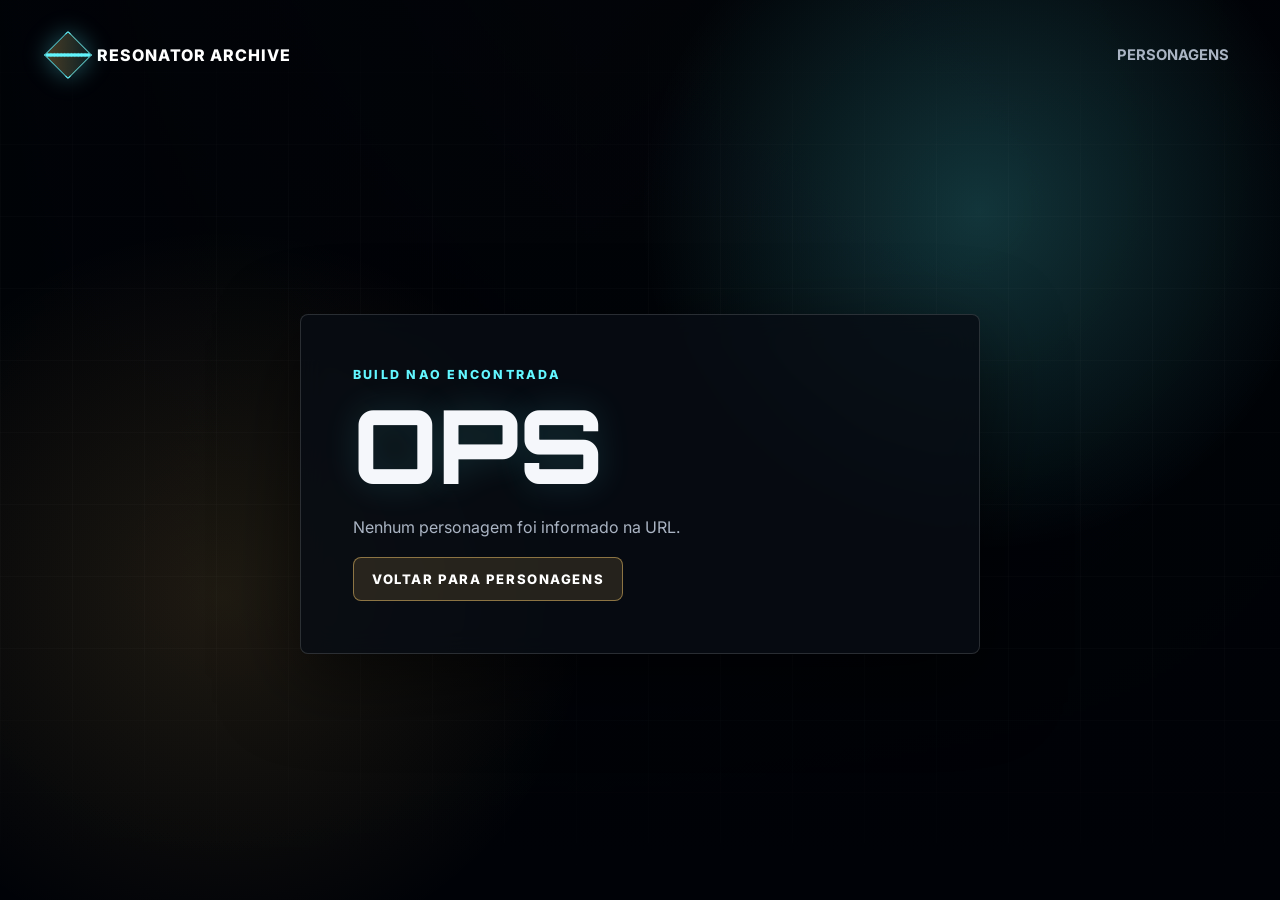
==== build.html @ 3ca19455 "Adicionando projeto" ====
<!DOCTYPE html>
<html lang="pt-BR">
  <head>
    <meta charset="UTF-8" />
    <meta name="viewport" content="width=device-width, initial-scale=1.0" />
    <title>Build | Resonator Archive</title>
    <link rel="preconnect" href="https://fonts.googleapis.com" />
    <link rel="preconnect" href="https://fonts.gstatic.com" crossorigin />
    <link
      href="https://fonts.googleapis.com/css2?family=Inter:wght@400;500;600;700;800&family=Orbitron:wght@600;700;800&display=swap"
      rel="stylesheet"
    />
    <link rel="stylesheet" href="style.css" />
  </head>
  <body>
    <main class="build-page">
      <div class="cinematic-bg" aria-hidden="true"></div>
      <div class="ambient-grid" aria-hidden="true"></div>

      <header class="topbar">
        <a class="brand" href="index.html" aria-label="Voltar para Resonator Archive">
          <span class="brand-mark"></span>
          <span>Resonator Archive</span>
        </a>
        <nav class="nav-links" aria-label="Navegacao">
          <a href="index.html">Personagens</a>
        </nav>
      </header>

      <section class="build-shell" id="buildRoot" aria-live="polite"></section>
    </main>

    <script src="script.js"></script>
    <script>
      function getCharacterNameFromUrl() {
        const params = new URLSearchParams(window.location.search);

        return params.get("char");
      }

      function findCharacterByName(name) {
        return characters.find((character) => character.name === name);
      }

      function getBuildValue(character, label) {
        const item = character.build.find((buildItem) => buildItem.startsWith(`${label}:`));

        return item ? item.replace(`${label}:`, "").trim() : "Nao informado";
      }

      function getTalentFocus(character) {
        return character.talents && character.talents.length > 0
          ? character.talents
          : ["Talentos nao informados"];
      }

      function renderBuildError(root, message) {
        root.innerHTML = `
          <article class="build-card build-error">
            <p class="eyebrow">Build nao encontrada</p>
            <h1>Ops</h1>
            <p>${message}</p>
            <a class="build-back-link" href="index.html">Voltar para personagens</a>
          </article>
        `;
      }

      function renderCharacterBuild(character) {
        const root = document.querySelector("#buildRoot");
        const weapon = getBuildValue(character, "Arma");
        const echoSet = getBuildValue(character, "Echo Set");
        const stats = getBuildValue(character, "Stats");
        const talents = getTalentFocus(character);

        root.innerHTML = `
          <article class="build-card">
            <div class="build-portrait">
              <img src="${character.image}" alt="${character.name}" />
            </div>
            <div class="build-content">
              <p class="eyebrow">${character.role}</p>
              <h1>${character.name}</h1>
              <div class="build-stats-grid">
                <section class="build-stat">
                  <span>Arma</span>
                  <strong>${weapon}</strong>
                </section>
                <section class="build-stat">
                  <span>Echo Set</span>
                  <strong>${echoSet}</strong>
                </section>
                <section class="build-stat">
                  <span>Stats principais</span>
                  <strong>${stats}</strong>
                </section>
              </div>
              <section class="talent-focus">
                <span>Talentos para focar</span>
                <ol>
                  ${talents.map((talent) => `<li>${talent}</li>`).join("")}
                </ol>
              </section>
              <a class="build-back-link" href="index.html">Voltar para personagens</a>
            </div>
          </article>
        `;
      }

      function initBuildPage() {
        const root = document.querySelector("#buildRoot");
        const characterName = getCharacterNameFromUrl();

        if (!characterName) {
          renderBuildError(root, "Nenhum personagem foi informado na URL.");
          return;
        }

        const character = findCharacterByName(characterName);

        if (!character) {
          renderBuildError(root, `Personagem "${characterName}" nao encontrado.`);
          return;
        }

        renderCharacterBuild(character);
      }

      initBuildPage();
    </script>
  </body>
</html>
---- style.css ----
:root {
  --bg: #05070b;
  --panel: rgba(8, 13, 20, 0.9);
  --panel-strong: rgba(11, 20, 31, 0.96);
  --text: #f5f7fb;
  --muted: #aab4c3;
  --line: rgba(255, 255, 255, 0.14);
  --accent: #62f6ff;
  --accent-2: #f4c66a;
  --danger: #ff6b8a;
  --shadow: 0 24px 80px rgba(0, 0, 0, 0.55);
  --ease: 280ms ease-in-out;
}

* {
  box-sizing: border-box;
}

html {
  scroll-behavior: smooth;
}

body {
  min-height: 100vh;
  margin: 0;
  overflow-x: hidden;
  background: var(--bg);
  color: var(--text);
  font-family: "Inter", system-ui, -apple-system, BlinkMacSystemFont, "Segoe UI", sans-serif;
}

body.details-open {
  overflow: hidden;
}

a {
  color: inherit;
  text-decoration: none;
}

button {
  font: inherit;
}

.site-shell {
  min-height: 100vh;
}

.hero-section {
  position: relative;
  min-height: 100vh;
  padding: 28px clamp(18px, 4vw, 64px) 46px;
  overflow: hidden;
  isolation: isolate;
}

.cinematic-bg {
  position: absolute;
  inset: 0;
  z-index: -3;
  background:
    linear-gradient(90deg, rgba(5, 7, 11, 0.94) 0%, rgba(5, 7, 11, 0.52) 46%, rgba(5, 7, 11, 0.9) 100%),
    linear-gradient(180deg, rgba(5, 7, 11, 0.28) 0%, #05070b 94%),
    url("https://images4.alphacoders.com/133/1333055.jpeg") center / cover;
  transform: scale(1.02);
  filter: saturate(1.08) contrast(1.04);
}

.cinematic-bg::after {
  content: "";
  position: absolute;
  inset: 0;
  background:
    radial-gradient(circle at 76% 24%, rgba(98, 246, 255, 0.2), transparent 28%),
    radial-gradient(circle at 18% 66%, rgba(244, 198, 106, 0.12), transparent 30%);
}

.ambient-grid {
  position: absolute;
  inset: 0;
  z-index: -2;
  opacity: 0.22;
  background-image:
    linear-gradient(rgba(255, 255, 255, 0.08) 1px, transparent 1px),
    linear-gradient(90deg, rgba(255, 255, 255, 0.08) 1px, transparent 1px);
  background-size: 72px 72px;
  mask-image: linear-gradient(to bottom, transparent, black 22%, black 72%, transparent);
}

.topbar {
  display: flex;
  align-items: center;
  justify-content: space-between;
  gap: 24px;
  min-height: 54px;
  animation: slideDown 700ms ease-in-out both;
}

.brand {
  display: inline-flex;
  align-items: center;
  gap: 12px;
  color: #ffffff;
  font-weight: 800;
  letter-spacing: 0.06em;
  text-transform: uppercase;
}

.brand-mark {
  width: 34px;
  height: 34px;
  border: 1px solid rgba(98, 246, 255, 0.75);
  background:
    linear-gradient(135deg, transparent 46%, var(--accent) 47%, var(--accent) 53%, transparent 54%),
    linear-gradient(45deg, rgba(244, 198, 106, 0.3), rgba(98, 246, 255, 0.12));
  box-shadow: 0 0 24px rgba(98, 246, 255, 0.34);
  transform: rotate(45deg);
}

.nav-links {
  display: flex;
  gap: clamp(14px, 3vw, 34px);
  color: var(--muted);
  font-size: 0.92rem;
  font-weight: 700;
  text-transform: uppercase;
}

.nav-links a {
  transition: color var(--ease), text-shadow var(--ease);
}

.nav-links a:hover {
  color: var(--text);
  text-shadow: 0 0 18px rgba(98, 246, 255, 0.45);
}

.hero-content {
  max-width: 820px;
  padding-top: clamp(54px, 10vh, 104px);
  animation: fadeRise 800ms ease-in-out both 80ms;
}

.eyebrow,
.section-heading p,
.details-kicker {
  margin: 0 0 12px;
  color: var(--accent);
  font-size: 0.78rem;
  font-weight: 800;
  letter-spacing: 0.18em;
  text-transform: uppercase;
}

h1,
h2,
h3 {
  margin: 0;
  line-height: 1;
}

h1 {
  max-width: 760px;
  font-family: "Orbitron", sans-serif;
  font-size: clamp(3rem, 8vw, 7.4rem);
  font-weight: 800;
  text-transform: uppercase;
  text-shadow: 0 0 34px rgba(98, 246, 255, 0.16);
}

.hero-copy {
  max-width: 650px;
  margin: 24px 0 0;
  color: #d7deea;
  font-size: clamp(1rem, 1.5vw, 1.18rem);
  line-height: 1.8;
}

.character-stage {
  width: 100%;
  margin-top: clamp(42px, 8vh, 90px);
  animation: fadeRise 850ms ease-in-out both 180ms;
}

.section-heading {
  display: flex;
  align-items: end;
  justify-content: space-between;
  gap: 20px;
  margin-bottom: 22px;
}

.section-heading h2 {
  font-family: "Orbitron", sans-serif;
  font-size: clamp(1.35rem, 3vw, 2.2rem);
  text-transform: uppercase;
}

.filters-toggle {
  min-height: 42px;
  padding: 0 18px;
  border: 1px solid rgba(98, 246, 255, 0.34);
  border-radius: 8px;
  background: rgba(98, 246, 255, 0.1);
  color: var(--text);
  cursor: pointer;
  font-size: 0.8rem;
  font-weight: 800;
  letter-spacing: 0.12em;
  text-transform: uppercase;
  transition:
    transform var(--ease),
    border-color var(--ease),
    background var(--ease),
    box-shadow var(--ease);
}

.filters-toggle:hover,
.filters-toggle:focus-visible,
.filters-toggle.is-active {
  outline: none;
  transform: translateY(-2px);
  border-color: rgba(98, 246, 255, 0.72);
  background: rgba(98, 246, 255, 0.18);
  box-shadow: 0 0 24px rgba(98, 246, 255, 0.16);
}

.filters-panel {
  display: grid;
  grid-template-columns: minmax(0, 1fr) minmax(0, 1.3fr) auto;
  align-items: end;
  gap: 18px;
  margin-bottom: 24px;
  padding: 16px;
  border: 1px solid rgba(255, 255, 255, 0.12);
  border-radius: 8px;
  background: rgba(5, 9, 15, 0.62);
  backdrop-filter: blur(12px);
  animation: fadeRise 260ms ease-in-out both;
}

.filters-panel[hidden] {
  display: none;
}

.filter-group {
  display: grid;
  gap: 10px;
}

.filter-group > span,
.filter-count {
  color: var(--muted);
  font-size: 0.74rem;
  font-weight: 800;
  letter-spacing: 0.14em;
  text-transform: uppercase;
}

.filter-options {
  display: flex;
  flex-wrap: wrap;
  gap: 8px;
}

.filter-button {
  min-height: 38px;
  padding: 0 14px;
  border: 1px solid rgba(255, 255, 255, 0.14);
  border-radius: 8px;
  background: rgba(255, 255, 255, 0.055);
  color: #dfe7f3;
  cursor: pointer;
  font-size: 0.82rem;
  font-weight: 800;
  transition:
    color var(--ease),
    border-color var(--ease),
    background var(--ease),
    box-shadow var(--ease),
    transform var(--ease);
}

.filter-button:hover,
.filter-button:focus-visible,
.filter-button.is-active {
  outline: none;
  color: #ffffff;
  border-color: rgba(98, 246, 255, 0.68);
  background: rgba(98, 246, 255, 0.14);
  box-shadow: 0 0 22px rgba(98, 246, 255, 0.14);
}

.filter-button:hover,
.filter-button:focus-visible {
  transform: translateY(-2px);
}

.filter-count {
  margin: 0;
  white-space: nowrap;
}

.characters-grid {
  display: grid;
  grid-template-columns: repeat(5, minmax(160px, 1fr));
  gap: clamp(14px, 1.8vw, 24px);
}

.character-card {
  position: relative;
  min-height: clamp(280px, 34vh, 390px);
  overflow: hidden;
  border: 1px solid rgba(255, 255, 255, 0.14);
  border-radius: 8px;
  background: rgba(10, 17, 27, 0.64);
  box-shadow: 0 18px 46px rgba(0, 0, 0, 0.28);
  cursor: pointer;
  transition:
    transform var(--ease),
    border-color var(--ease),
    box-shadow var(--ease),
    filter var(--ease);
}

.character-card::before {
  content: "";
  position: absolute;
  inset: 0;
  z-index: 2;
  background:
    linear-gradient(180deg, transparent 24%, rgba(4, 7, 12, 0.24) 52%, rgba(4, 7, 12, 0.95) 100%),
    linear-gradient(90deg, rgba(98, 246, 255, 0.16), transparent 30%, rgba(244, 198, 106, 0.08));
  opacity: 0.9;
  transition: opacity var(--ease);
}

.character-card::after {
  content: "";
  position: absolute;
  inset: auto 18px 18px;
  height: 1px;
  z-index: 3;
  background: linear-gradient(90deg, transparent, var(--accent), transparent);
  opacity: 0;
  transform: scaleX(0.4);
  transition: opacity var(--ease), transform var(--ease);
}

.character-card:hover,
.character-card:focus-visible {
  outline: none;
  transform: translateY(-10px) scale(1.035);
  border-color: rgba(98, 246, 255, 0.62);
  box-shadow: 0 28px 80px rgba(0, 0, 0, 0.46), 0 0 38px rgba(98, 246, 255, 0.2);
  filter: saturate(1.12);
}

.character-card:hover::after,
.character-card:focus-visible::after {
  opacity: 1;
  transform: scaleX(1);
}

.character-card img {
  width: 100%;
  height: 100%;
  min-height: inherit;
  object-fit: cover;
  object-position: center top;
  transform: scale(1.02);
  transition: transform 520ms ease-in-out;
}

.character-card:hover img,
.character-card:focus-visible img {
  transform: scale(1.1);
}

.card-content {
  position: absolute;
  right: 18px;
  bottom: 24px;
  left: 18px;
  z-index: 4;
}

.card-role {
  margin: 0 0 8px;
  color: var(--accent-2);
  font-size: 0.72rem;
  font-weight: 800;
  letter-spacing: 0.16em;
  text-transform: uppercase;
}

.card-content h3 {
  font-family: "Orbitron", sans-serif;
  font-size: clamp(1.25rem, 2.5vw, 1.85rem);
  text-transform: uppercase;
}

.card-content p:last-child {
  margin: 10px 0 0;
  color: var(--muted);
  font-size: 0.88rem;
  line-height: 1.5;
}

.empty-state {
  grid-column: 1 / -1;
  margin: 0;
  padding: 34px;
  border: 1px solid rgba(255, 255, 255, 0.12);
  border-radius: 8px;
  background: rgba(5, 9, 15, 0.62);
  color: var(--muted);
  text-align: center;
}

.details-overlay {
  position: fixed;
  inset: 0;
  z-index: 10;
  pointer-events: none;
  background: rgba(0, 0, 0, 0);
  backdrop-filter: blur(0);
  transition: background var(--ease), backdrop-filter var(--ease);
}

.details-overlay.is-active {
  pointer-events: auto;
  background: rgba(0, 0, 0, 0.66);
  backdrop-filter: blur(6px);
}

.details-panel {
  position: fixed;
  top: 0;
  right: 0;
  z-index: 20;
  display: grid;
  grid-template-rows: minmax(240px, 42vh) 1fr;
  width: min(520px, 100vw);
  height: 100vh;
  overflow-y: auto;
  border-left: 1px solid rgba(98, 246, 255, 0.28);
  background: var(--panel-strong);
  box-shadow: var(--shadow);
  transform: translateX(102%);
  visibility: hidden;
  transition: transform 360ms ease-in-out, visibility 360ms ease-in-out;
}

.details-panel.is-active {
  transform: translateX(0);
  visibility: visible;
}

.close-button {
  position: absolute;
  top: 18px;
  right: 18px;
  z-index: 3;
  width: 44px;
  height: 44px;
  border: 1px solid rgba(255, 255, 255, 0.18);
  border-radius: 50%;
  background: rgba(5, 7, 11, 0.72);
  cursor: pointer;
  transition: transform var(--ease), border-color var(--ease), background var(--ease);
}

.close-button:hover {
  transform: rotate(90deg);
  border-color: var(--accent);
  background: rgba(98, 246, 255, 0.16);
}

.close-button span {
  position: absolute;
  top: 50%;
  left: 50%;
  width: 18px;
  height: 2px;
  background: var(--text);
  transform-origin: center;
}

.close-button span:first-child {
  transform: translate(-50%, -50%) rotate(45deg);
}

.close-button span:last-child {
  transform: translate(-50%, -50%) rotate(-45deg);
}

.details-media {
  position: relative;
  overflow: hidden;
}

.details-media::after {
  content: "";
  position: absolute;
  inset: 0;
  background: linear-gradient(180deg, transparent 38%, var(--panel-strong) 100%);
}

.details-media img {
  width: 100%;
  height: 100%;
  object-fit: cover;
  object-position: center top;
  opacity: 0;
  transform: scale(1.08);
  transition: opacity 320ms ease-in-out, transform 520ms ease-in-out;
}

.details-panel.is-active .details-media img {
  opacity: 1;
  transform: scale(1);
}

.details-content {
  padding: 30px clamp(22px, 5vw, 42px) 42px;
}

.details-content h2 {
  font-family: "Orbitron", sans-serif;
  font-size: clamp(2.2rem, 7vw, 4.6rem);
  text-transform: uppercase;
}

.details-description {
  margin: 18px 0 28px;
  color: #d3dbe8;
  font-size: 1rem;
  line-height: 1.8;
}

.build-link-button,
.build-back-link {
  display: inline-flex;
  align-items: center;
  justify-content: center;
  min-height: 44px;
  padding: 0 18px;
  border: 1px solid rgba(244, 198, 106, 0.5);
  border-radius: 8px;
  background: rgba(244, 198, 106, 0.13);
  color: #ffffff;
  cursor: pointer;
  font-size: 0.82rem;
  font-weight: 800;
  letter-spacing: 0.12em;
  text-transform: uppercase;
  transition:
    transform var(--ease),
    border-color var(--ease),
    background var(--ease),
    box-shadow var(--ease);
}

.build-link-button {
  width: 100%;
  margin-bottom: 24px;
}

.build-link-button:hover,
.build-link-button:focus-visible,
.build-back-link:hover,
.build-back-link:focus-visible {
  outline: none;
  transform: translateY(-2px);
  border-color: var(--accent-2);
  background: rgba(244, 198, 106, 0.2);
  box-shadow: 0 0 28px rgba(244, 198, 106, 0.16);
}

.info-block {
  padding: 22px 0;
  border-top: 1px solid var(--line);
}

.info-block h3 {
  margin-bottom: 16px;
  color: #ffffff;
  font-size: 0.9rem;
  letter-spacing: 0.14em;
  text-transform: uppercase;
}

.info-block ul {
  display: grid;
  gap: 10px;
  margin: 0;
  padding: 0;
  list-style: none;
}

.info-block li,
.team-pill {
  border: 1px solid rgba(255, 255, 255, 0.12);
  border-radius: 8px;
  background: rgba(255, 255, 255, 0.055);
  color: #e7edf7;
}

.info-block li {
  padding: 12px 14px;
}

.team-list {
  display: flex;
  flex-wrap: wrap;
  gap: 10px;
}

.team-pill {
  padding: 10px 12px;
  color: var(--accent-2);
  font-weight: 800;
}

.build-page {
  position: relative;
  min-height: 100vh;
  padding: 28px clamp(18px, 4vw, 64px) 46px;
  overflow: hidden;
  isolation: isolate;
}

.build-shell {
  display: grid;
  min-height: calc(100vh - 128px);
  place-items: center;
  padding: 52px 0 20px;
}

.build-card {
  display: grid;
  grid-template-columns: minmax(260px, 0.8fr) minmax(300px, 1fr);
  width: min(1120px, 100%);
  overflow: hidden;
  border: 1px solid rgba(255, 255, 255, 0.14);
  border-radius: 8px;
  background: rgba(8, 13, 20, 0.82);
  box-shadow: var(--shadow);
  backdrop-filter: blur(14px);
  animation: fadeRise 520ms ease-in-out both;
}

.build-card.build-error {
  display: block;
  max-width: 680px;
  padding: clamp(28px, 5vw, 52px);
}

.build-card.build-error h1 {
  margin-bottom: 18px;
}

.build-card.build-error p:not(.eyebrow) {
  color: var(--muted);
  line-height: 1.7;
}

.build-portrait {
  position: relative;
  min-height: 620px;
  overflow: hidden;
  background: rgba(255, 255, 255, 0.04);
}

.build-portrait::after {
  content: "";
  position: absolute;
  inset: 0;
  background:
    linear-gradient(180deg, transparent 38%, rgba(8, 13, 20, 0.96) 100%),
    linear-gradient(90deg, transparent 65%, rgba(8, 13, 20, 0.84) 100%);
}

.build-portrait img {
  width: 100%;
  height: 100%;
  object-fit: cover;
  object-position: center top;
}

.build-content {
  display: flex;
  flex-direction: column;
  justify-content: center;
  padding: clamp(28px, 5vw, 58px);
}

.build-content h1 {
  margin-bottom: 30px;
}

.build-stats-grid {
  display: grid;
  gap: 14px;
  margin-bottom: 30px;
}

.build-stat {
  padding: 18px;
  border: 1px solid rgba(255, 255, 255, 0.12);
  border-radius: 8px;
  background: rgba(255, 255, 255, 0.055);
}

.build-stat span {
  display: block;
  margin-bottom: 8px;
  color: var(--accent);
  font-size: 0.74rem;
  font-weight: 800;
  letter-spacing: 0.14em;
  text-transform: uppercase;
}

.build-stat strong {
  color: #ffffff;
  font-size: clamp(1rem, 2vw, 1.28rem);
  line-height: 1.4;
}

.talent-focus {
  margin-bottom: 30px;
  padding: 20px;
  border: 1px solid rgba(255, 255, 255, 0.12);
  border-radius: 8px;
  background: rgba(255, 255, 255, 0.055);
}

.talent-focus > span {
  display: block;
  margin-bottom: 14px;
  color: var(--accent-2);
  font-size: 0.74rem;
  font-weight: 800;
  letter-spacing: 0.14em;
  text-transform: uppercase;
}

.talent-focus ol {
  display: grid;
  gap: 10px;
  margin: 0;
  padding-left: 22px;
}

.talent-focus li {
  color: #e7edf7;
  font-weight: 700;
  line-height: 1.5;
}

.talent-focus li::marker {
  color: var(--accent);
  font-weight: 800;
}

.build-back-link {
  width: max-content;
}

@keyframes fadeRise {
  from {
    opacity: 0;
    transform: translateY(24px);
  }
  to {
    opacity: 1;
    transform: translateY(0);
  }
}

@keyframes slideDown {
  from {
    opacity: 0;
    transform: translateY(-18px);
  }
  to {
    opacity: 1;
    transform: translateY(0);
  }
}

@media (max-width: 1100px) {
  .characters-grid {
    grid-template-columns: repeat(3, minmax(180px, 1fr));
  }
}

@media (max-width: 760px) {
  .hero-section {
    min-height: auto;
    padding-bottom: 28px;
  }

  .topbar,
  .section-heading {
    align-items: flex-start;
    flex-direction: column;
  }

  .nav-links {
    width: 100%;
    justify-content: space-between;
    font-size: 0.78rem;
  }

  .hero-content {
    padding-top: 42px;
  }

  .filters-panel {
    grid-template-columns: 1fr;
  }

  .filter-count {
    white-space: normal;
  }

  .characters-grid {
    grid-template-columns: 1fr;
  }

  .character-card {
    min-height: 360px;
  }

  .details-panel {
    grid-template-rows: 38vh 1fr;
  }

  .build-page {
    overflow-y: auto;
  }

  .build-card {
    grid-template-columns: 1fr;
  }

  .build-portrait {
    min-height: 380px;
  }

  .build-back-link {
    width: 100%;
  }
}
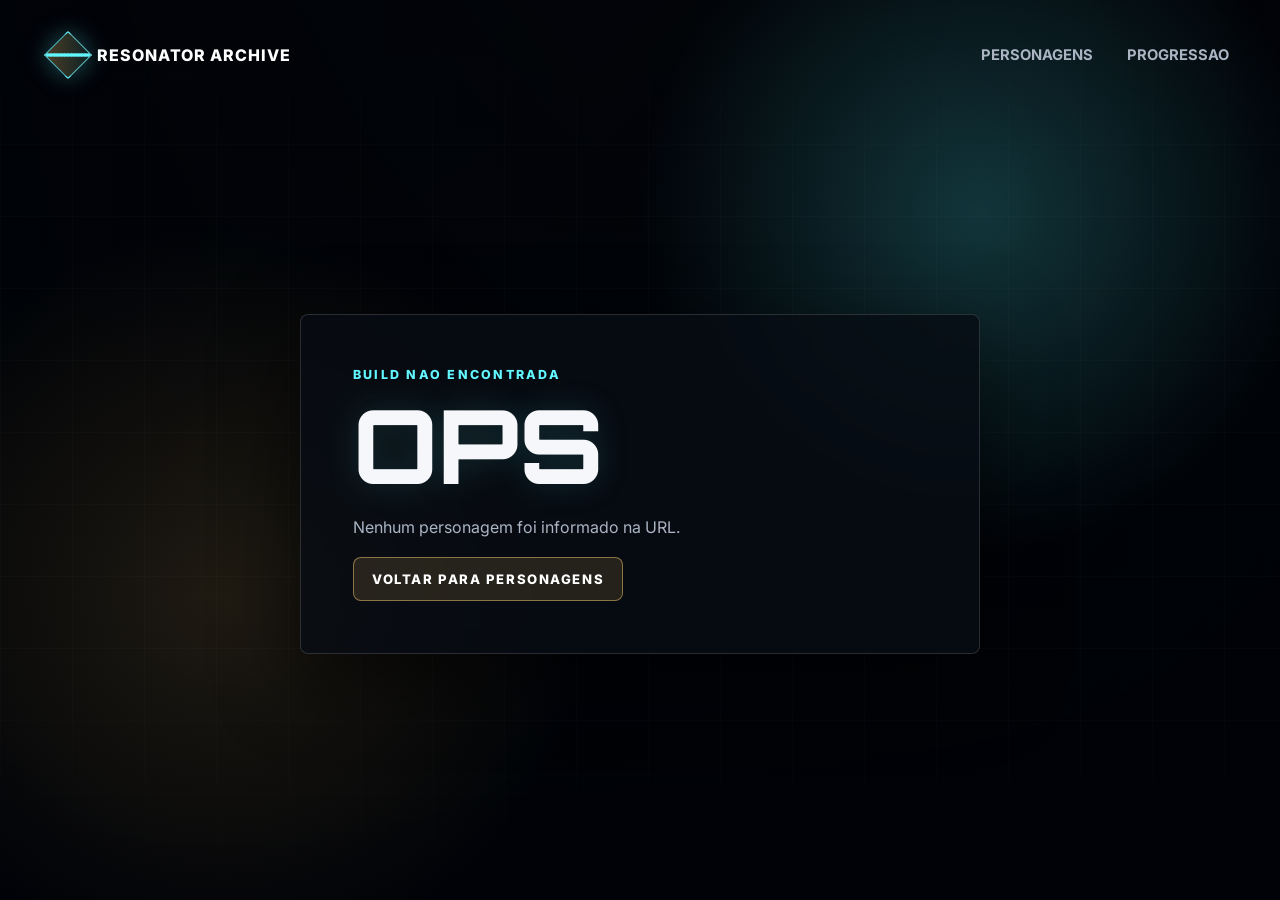
==== commit f000d6b1: "Adicionando aba de progressao" ====
--- a/build.html
+++ b/build.html
@@ -24,6 +24,7 @@
         </a>
         <nav class="nav-links" aria-label="Navegacao">
           <a href="index.html">Personagens</a>
+          <a href="completed.html">Progressao</a>
         </nav>
       </header>
 
@@ -42,16 +43,108 @@
         return characters.find((character) => character.name === name);
       }
 
-      function getBuildValue(character, label) {
-        const item = character.build.find((buildItem) => buildItem.startsWith(`${label}:`));
-
-        return item ? item.replace(`${label}:`, "").trim() : "Nao informado";
-      }
-
       function getTalentFocus(character) {
         return character.talents && character.talents.length > 0
           ? character.talents
           : ["Talentos nao informados"];
+      }
+
+      function getSecondaryStats(character) {
+        return character.secondaryStats && character.secondaryStats.length > 0
+          ? character.secondaryStats
+          : ["Status secundarios nao informados"];
+      }
+
+      function escapeHtml(value) {
+        return String(value)
+          .replaceAll("&", "&amp;")
+          .replaceAll("<", "&lt;")
+          .replaceAll(">", "&gt;")
+          .replaceAll('"', "&quot;")
+          .replaceAll("'", "&#039;");
+      }
+
+      function getProgressStorageKey(character) {
+        return `ww-build-checklist:${character.name}`;
+      }
+
+      function getDefaultBuildProgress() {
+        return {
+          characterLevel: false,
+          weaponLevel: false,
+          talents: false,
+          echoes: false,
+        };
+      }
+
+      function loadBuildProgress(character) {
+        const defaults = getDefaultBuildProgress();
+        let savedProgress = null;
+
+        try {
+          savedProgress = localStorage.getItem(getProgressStorageKey(character));
+        } catch {
+          return defaults;
+        }
+
+        if (!savedProgress) {
+          return defaults;
+        }
+
+        try {
+          const parsedProgress = JSON.parse(savedProgress);
+
+          return {
+            ...defaults,
+            ...parsedProgress,
+          };
+        } catch {
+          return defaults;
+        }
+      }
+
+      function saveBuildProgress(character, progress) {
+        try {
+          localStorage.setItem(
+            getProgressStorageKey(character),
+            JSON.stringify(progress)
+          );
+        } catch {
+          return;
+        }
+      }
+
+      function getWeightedProgress(progress) {
+        const completedItems = Object.values(progress).filter(Boolean).length;
+
+        return Math.round((completedItems / 4) * 100);
+      }
+
+      function getProgressFromForm(root, character) {
+        const progress = loadBuildProgress(character);
+
+        return {
+          ...progress,
+          characterLevel: root.querySelector("#characterLevelInput").checked,
+          weaponLevel: root.querySelector("#weaponLevelInput").checked,
+          talents: root.querySelector("#talentsInput").checked,
+          echoes: root.querySelector("#echoesInput").checked,
+        };
+      }
+
+      function updateBuildProgress(root, character) {
+        const progress = getProgressFromForm(root, character);
+        const totalProgress = getWeightedProgress(progress);
+
+        root.querySelector("#totalProgressValue").textContent = `${totalProgress}%`;
+        root.querySelector("#totalProgressBar").style.width = `${totalProgress}%`;
+        root.querySelectorAll("[data-check-item]").forEach((item) => {
+          const checkbox = item.querySelector("input");
+
+          item.classList.toggle("is-complete", checkbox.checked);
+        });
+
+        saveBuildProgress(character, progress);
       }
 
       function renderBuildError(root, message) {
@@ -59,7 +152,7 @@
           <article class="build-card build-error">
             <p class="eyebrow">Build nao encontrada</p>
             <h1>Ops</h1>
-            <p>${message}</p>
+            <p>${escapeHtml(message)}</p>
             <a class="build-back-link" href="index.html">Voltar para personagens</a>
           </article>
         `;
@@ -67,43 +160,88 @@
 
       function renderCharacterBuild(character) {
         const root = document.querySelector("#buildRoot");
-        const weapon = getBuildValue(character, "Arma");
-        const echoSet = getBuildValue(character, "Echo Set");
-        const stats = getBuildValue(character, "Stats");
+        const progress = loadBuildProgress(character);
+        const secondaryStats = getSecondaryStats(character);
         const talents = getTalentFocus(character);
 
         root.innerHTML = `
-          <article class="build-card">
+          <article class="build-card build-progress-card">
             <div class="build-portrait">
-              <img src="${character.image}" alt="${character.name}" />
+              <img src="${escapeHtml(character.image)}" alt="${escapeHtml(character.name)}" />
             </div>
             <div class="build-content">
-              <p class="eyebrow">${character.role}</p>
-              <h1>${character.name}</h1>
-              <div class="build-stats-grid">
-                <section class="build-stat">
-                  <span>Arma</span>
-                  <strong>${weapon}</strong>
-                </section>
-                <section class="build-stat">
-                  <span>Echo Set</span>
-                  <strong>${echoSet}</strong>
-                </section>
-                <section class="build-stat">
-                  <span>Stats principais</span>
-                  <strong>${stats}</strong>
-                </section>
+              <div class="build-title-row">
+                <div>
+                  <p class="eyebrow">${escapeHtml(character.role)}</p>
+                  <h1>${escapeHtml(character.name)}</h1>
+                </div>
+                <div class="build-total-badge">
+                  <span>Progresso</span>
+                  <strong id="totalProgressValue">0%</strong>
+                </div>
               </div>
+
+              <section class="build-progress-hero" aria-label="Progresso geral da build">
+                <div>
+                  <span>Checklist da build</span>
+                  <strong>Marque o que ja esta pronto</strong>
+                </div>
+                <div class="progress-track progress-track-large">
+                  <span id="totalProgressBar"></span>
+                </div>
+              </section>
+
+              <div class="build-checklist">
+                <label class="build-check-item" data-check-item>
+                  <input id="characterLevelInput" type="checkbox" ${progress.characterLevel ? "checked" : ""} />
+                  <span>Nivel de personagem</span>
+                </label>
+                <label class="build-check-item" data-check-item>
+                  <input id="weaponLevelInput" type="checkbox" ${progress.weaponLevel ? "checked" : ""} />
+                  <span>Nivel de arma</span>
+                </label>
+                <label class="build-check-item" data-check-item>
+                  <input id="talentsInput" type="checkbox" ${progress.talents ? "checked" : ""} />
+                  <span>Talentos</span>
+                </label>
+                <label class="build-check-item" data-check-item>
+                  <input id="echoesInput" type="checkbox" ${progress.echoes ? "checked" : ""} />
+                  <span>Ecos</span>
+                </label>
+              </div>
+
+              <section class="secondary-stats">
+                <span>Status secundarios</span>
+                <div>
+                  ${secondaryStats.map((stat) => `<strong>${escapeHtml(stat)}</strong>`).join("")}
+                </div>
+              </section>
+
               <section class="talent-focus">
                 <span>Talentos para focar</span>
                 <ol>
-                  ${talents.map((talent) => `<li>${talent}</li>`).join("")}
+                  ${talents.map((talent) => `<li>${escapeHtml(talent)}</li>`).join("")}
                 </ol>
               </section>
+
               <a class="build-back-link" href="index.html">Voltar para personagens</a>
             </div>
           </article>
         `;
+
+        root.addEventListener("input", (event) => {
+          if (event.target.matches("input")) {
+            updateBuildProgress(root, character);
+          }
+        });
+
+        root.addEventListener("change", (event) => {
+          if (event.target.matches("input")) {
+            updateBuildProgress(root, character);
+          }
+        });
+
+        updateBuildProgress(root, character);
       }
 
       function initBuildPage() {
--- a/style.css
+++ b/style.css
@@ -444,6 +444,7 @@
   width: min(520px, 100vw);
   height: 100vh;
   overflow-y: auto;
+  overflow-x: hidden;
   border-left: 1px solid rgba(98, 246, 255, 0.28);
   background: var(--panel-strong);
   box-shadow: var(--shadow);
@@ -528,7 +529,9 @@
 
 .details-content h2 {
   font-family: "Orbitron", sans-serif;
-  font-size: clamp(2.2rem, 7vw, 4.6rem);
+  font-size: clamp(2.2rem, 6vw, 4.1rem);
+  overflow-wrap: anywhere;
+  word-break: break-word;
   text-transform: uppercase;
 }
 
@@ -564,7 +567,6 @@
 
 .build-link-button {
   width: 100%;
-  margin-bottom: 24px;
 }
 
 .build-link-button:hover,
@@ -583,6 +585,41 @@
   border-top: 1px solid var(--line);
 }
 
+.details-progress {
+  display: grid;
+  gap: 12px;
+  margin: 18px 0 24px;
+  padding: 16px;
+  border: 1px solid rgba(98, 246, 255, 0.2);
+  border-radius: 8px;
+  background: rgba(255, 255, 255, 0.045);
+}
+
+.details-progress-header {
+  display: flex;
+  align-items: center;
+  justify-content: space-between;
+  gap: 14px;
+}
+
+.details-progress-header span {
+  color: var(--accent);
+  font-size: 0.72rem;
+  font-weight: 800;
+  letter-spacing: 0.14em;
+  text-transform: uppercase;
+}
+
+.details-progress-header strong {
+  color: #ffffff;
+  font-family: "Orbitron", sans-serif;
+  font-size: 1.2rem;
+}
+
+.details-progress-track {
+  height: 12px;
+}
+
 .info-block h3 {
   margin-bottom: 16px;
   color: #ffffff;
@@ -631,6 +668,150 @@
   isolation: isolate;
 }
 
+.completed-page {
+  position: relative;
+  min-height: 100vh;
+  padding: 28px clamp(18px, 4vw, 64px) 46px;
+  overflow-x: hidden;
+  isolation: isolate;
+}
+
+.completed-shell {
+  display: grid;
+  gap: 28px;
+  padding: clamp(48px, 8vh, 82px) 0 20px;
+  animation: fadeRise 520ms ease-in-out both;
+}
+
+.completed-heading h1 {
+  max-width: 940px;
+  font-size: clamp(2.5rem, 6vw, 5.4rem);
+}
+
+.account-filter-bar {
+  display: flex;
+  align-items: center;
+  justify-content: space-between;
+  gap: 18px;
+  padding: 16px;
+  border: 1px solid rgba(255, 255, 255, 0.12);
+  border-radius: 8px;
+  background: rgba(5, 9, 15, 0.62);
+  backdrop-filter: blur(12px);
+}
+
+.completed-grid {
+  display: grid;
+  grid-template-columns: repeat(auto-fit, minmax(230px, 1fr));
+  gap: clamp(14px, 1.8vw, 24px);
+}
+
+.completed-card {
+  display: grid;
+  grid-template-rows: minmax(260px, 38vh) auto;
+  overflow: hidden;
+  border: 1px solid rgba(255, 255, 255, 0.14);
+  border-radius: 8px;
+  background: rgba(8, 13, 20, 0.82);
+  box-shadow: 0 18px 46px rgba(0, 0, 0, 0.28);
+  backdrop-filter: blur(14px);
+}
+
+.completed-card.is-complete {
+  border-color: rgba(98, 246, 255, 0.34);
+}
+
+.completed-card.is-pending {
+  border-color: rgba(244, 198, 106, 0.2);
+}
+
+.completed-card img {
+  width: 100%;
+  height: 100%;
+  object-fit: cover;
+  object-position: center top;
+}
+
+.completed-card-content {
+  display: grid;
+  gap: 14px;
+  padding: 20px;
+}
+
+.completed-card-content p {
+  margin: 0;
+  color: var(--accent);
+  font-size: 0.72rem;
+  font-weight: 800;
+  letter-spacing: 0.14em;
+  text-transform: uppercase;
+}
+
+.completed-card-content h2 {
+  font-family: "Orbitron", sans-serif;
+  font-size: clamp(1.55rem, 3vw, 2.2rem);
+  overflow-wrap: anywhere;
+  text-transform: uppercase;
+}
+
+.completed-card-progress {
+  display: grid;
+  gap: 10px;
+}
+
+.completed-badge {
+  display: flex;
+  align-items: center;
+  justify-content: space-between;
+  gap: 14px;
+  padding: 12px 14px;
+  border: 1px solid rgba(98, 246, 255, 0.3);
+  border-radius: 8px;
+  background: rgba(98, 246, 255, 0.08);
+}
+
+.completed-badge.is-pending {
+  border-color: rgba(244, 198, 106, 0.28);
+  background: rgba(244, 198, 106, 0.08);
+}
+
+.completed-badge span {
+  color: #e7edf7;
+  font-size: 0.78rem;
+  font-weight: 800;
+  letter-spacing: 0.12em;
+  text-transform: uppercase;
+}
+
+.completed-badge strong {
+  color: #ffffff;
+  font-family: "Orbitron", sans-serif;
+  font-size: 1.35rem;
+}
+
+.completed-empty {
+  max-width: 720px;
+  padding: clamp(28px, 5vw, 52px);
+  border: 1px solid rgba(255, 255, 255, 0.14);
+  border-radius: 8px;
+  background: rgba(8, 13, 20, 0.82);
+  box-shadow: var(--shadow);
+  backdrop-filter: blur(14px);
+}
+
+.completed-empty h2 {
+  margin-bottom: 16px;
+  font-family: "Orbitron", sans-serif;
+  font-size: clamp(2rem, 4vw, 3.6rem);
+  text-transform: uppercase;
+}
+
+.completed-empty p:not(.eyebrow) {
+  margin: 0 0 24px;
+  color: var(--muted);
+  line-height: 1.7;
+}
+
 .build-shell {
   display: grid;
   min-height: calc(100vh - 128px);
@@ -649,6 +830,11 @@
   box-shadow: var(--shadow);
   backdrop-filter: blur(14px);
   animation: fadeRise 520ms ease-in-out both;
+}
+
+.build-progress-card {
+  grid-template-columns: minmax(280px, 0.72fr) minmax(360px, 1fr);
+  width: min(980px, 100%);
 }
 
 .build-card.build-error {
@@ -689,6 +875,14 @@
   object-position: center top;
 }
 
+.build-progress-hero span {
+  color: var(--accent);
+  font-size: 0.72rem;
+  font-weight: 800;
+  letter-spacing: 0.14em;
+  text-transform: uppercase;
+}
+
 .build-content {
   display: flex;
   flex-direction: column;
@@ -696,8 +890,147 @@
   padding: clamp(28px, 5vw, 58px);
 }
 
+.build-progress-card .build-content {
+  justify-content: center;
+}
+
 .build-content h1 {
   margin-bottom: 30px;
+  font-size: clamp(2.4rem, 5vw, 4.8rem);
+  overflow-wrap: anywhere;
+}
+
+.build-title-row {
+  display: flex;
+  align-items: flex-start;
+  justify-content: space-between;
+  gap: 20px;
+  margin-bottom: 22px;
+}
+
+.build-title-row h1 {
+  margin-bottom: 0;
+}
+
+.build-total-badge {
+  display: grid;
+  min-width: 122px;
+  padding: 14px 16px;
+  border: 1px solid rgba(244, 198, 106, 0.36);
+  border-radius: 8px;
+  background: rgba(244, 198, 106, 0.1);
+  text-align: right;
+}
+
+.build-total-badge span {
+  color: var(--accent-2);
+  font-size: 0.68rem;
+  font-weight: 800;
+  letter-spacing: 0.14em;
+  text-transform: uppercase;
+}
+
+.build-total-badge strong {
+  color: #ffffff;
+  font-family: "Orbitron", sans-serif;
+  font-size: 2rem;
+  line-height: 1.1;
+}
+
+.build-progress-hero {
+  display: grid;
+  gap: 14px;
+  margin-bottom: 18px;
+  padding: 20px;
+  border: 1px solid rgba(98, 246, 255, 0.22);
+  border-radius: 8px;
+  background:
+    linear-gradient(135deg, rgba(98, 246, 255, 0.12), transparent 55%),
+    rgba(255, 255, 255, 0.055);
+}
+
+.build-progress-hero strong {
+  display: block;
+  margin-top: 6px;
+  color: #ffffff;
+  font-size: clamp(1.05rem, 2vw, 1.35rem);
+}
+
+.progress-track {
+  width: 100%;
+  height: 10px;
+  overflow: hidden;
+  border-radius: 999px;
+  background: rgba(255, 255, 255, 0.1);
+}
+
+.progress-track span {
+  display: block;
+  width: 0;
+  height: 100%;
+  border-radius: inherit;
+  background: linear-gradient(90deg, var(--accent), var(--accent-2));
+  box-shadow: 0 0 18px rgba(98, 246, 255, 0.28);
+  transition: width var(--ease);
+}
+
+.progress-track-large {
+  height: 14px;
+}
+
+.build-checklist {
+  display: grid;
+  gap: 12px;
+  margin-bottom: 28px;
+}
+
+.build-check-item {
+  display: flex;
+  align-items: center;
+  gap: 14px;
+  min-height: 48px;
+  padding: 12px 14px;
+  border: 1px solid rgba(255, 255, 255, 0.12);
+  border-radius: 8px;
+  background: rgba(255, 255, 255, 0.055);
+  color: #e7edf7;
+  cursor: pointer;
+  font-size: 0.9rem;
+  font-weight: 800;
+  transition:
+    border-color var(--ease),
+    background var(--ease),
+    box-shadow var(--ease),
+    transform var(--ease);
+}
+
+.build-check-item:hover,
+.build-check-item:focus-within,
+.build-check-item.is-complete {
+  border-color: rgba(98, 246, 255, 0.5);
+  background: rgba(98, 246, 255, 0.1);
+  box-shadow: 0 0 22px rgba(98, 246, 255, 0.12);
+}
+
+.build-check-item:hover {
+  transform: translateY(-2px);
+}
+
+.build-check-item input {
+  width: 18px;
+  height: 18px;
+  margin: 0;
+  flex: 0 0 auto;
+  accent-color: var(--accent);
+  cursor: pointer;
+}
+
+.build-check-item span {
+  line-height: 1.35;
+}
+
+.build-check-item.is-complete span {
+  color: #ffffff;
 }
 
 .build-stats-grid {
@@ -729,6 +1062,39 @@
   line-height: 1.4;
 }
 
+.secondary-stats {
+  margin-bottom: 30px;
+  padding: 20px;
+  border: 1px solid rgba(255, 255, 255, 0.12);
+  border-radius: 8px;
+  background: rgba(255, 255, 255, 0.055);
+}
+
+.secondary-stats > span {
+  display: block;
+  margin-bottom: 14px;
+  color: var(--accent);
+  font-size: 0.74rem;
+  font-weight: 800;
+  letter-spacing: 0.14em;
+  text-transform: uppercase;
+}
+
+.secondary-stats div {
+  display: flex;
+  flex-wrap: wrap;
+  gap: 10px;
+}
+
+.secondary-stats strong {
+  padding: 9px 12px;
+  border: 1px solid rgba(98, 246, 255, 0.22);
+  border-radius: 8px;
+  background: rgba(98, 246, 255, 0.08);
+  color: #e7edf7;
+  font-size: 0.9rem;
+}
+
 .talent-focus {
   margin-bottom: 30px;
   padding: 20px;
@@ -823,6 +1189,11 @@
     grid-template-columns: 1fr;
   }
 
+  .account-filter-bar {
+    align-items: flex-start;
+    flex-direction: column;
+  }
+
   .filter-count {
     white-space: normal;
   }
@@ -847,6 +1218,15 @@
     grid-template-columns: 1fr;
   }
 
+  .build-title-row {
+    flex-direction: column;
+  }
+
+  .build-total-badge {
+    width: 100%;
+    text-align: left;
+  }
+
   .build-portrait {
     min-height: 380px;
   }
